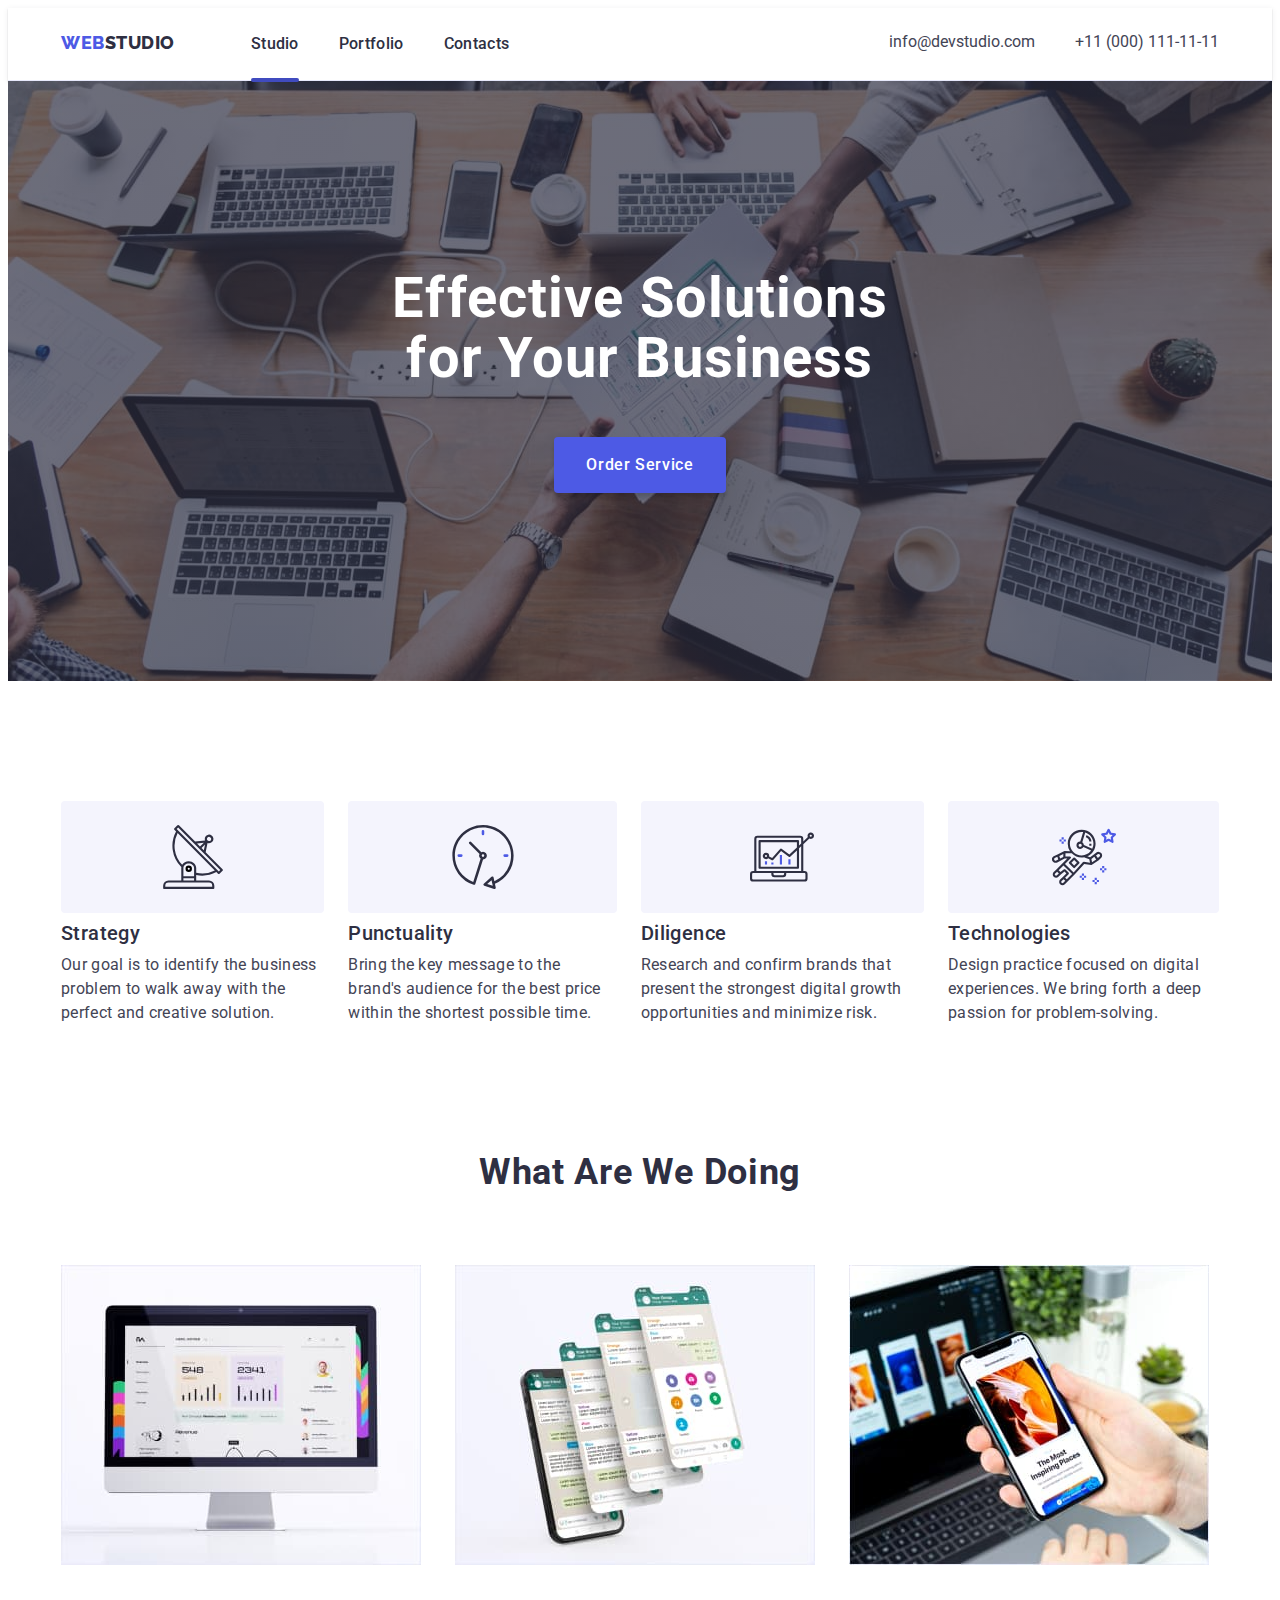
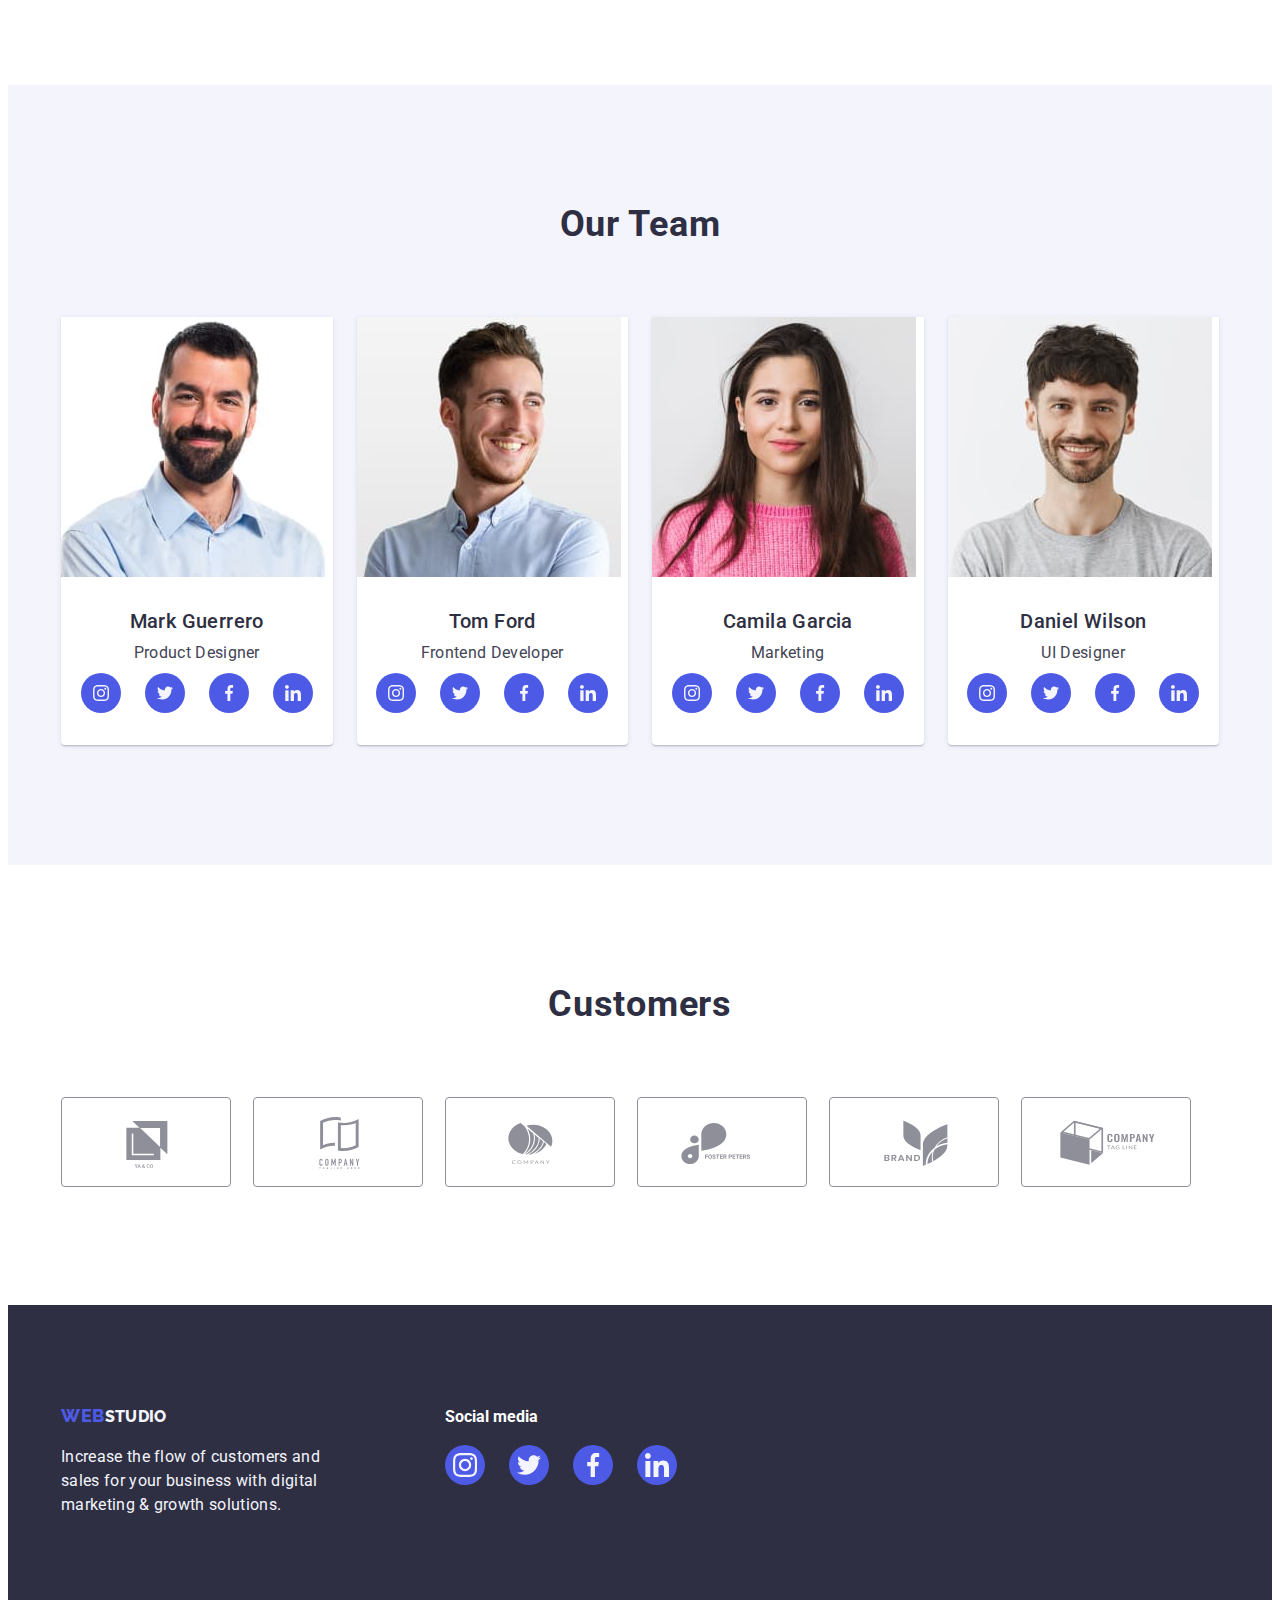
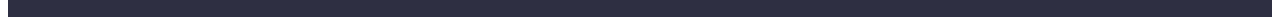
==== index.html @ e65b2683 "hom5" ====
<!DOCTYPE html>
<html lang="en">
<head>
    <meta charset="UTF-8">
    <meta http-equiv="X-UA-Compatible" content="IE=edge">
    <meta name="viewport" content="width=device-width, initial-scale=1.0">
    <title>Document</title>
    <link rel="preconnect" href="https://fonts.googleapis.com">
<link rel="preconnect" href="https://fonts.gstatic.com" crossorigin>
<link href="https://fonts.googleapis.com/css2?family=Raleway:wght@800&family=Roboto:wght@400;500;700&display=swap" rel="stylesheet">
<link rel="stylesheet" href="https://cdnjs.cloudflare.com/ajax/libs/modern-normalize/1.1.0/modern-normalize.min.css" integrity="sha512-wpPYUAdjBVSE4KJnH1VR1HeZfpl1ub8YT/NKx4PuQ5NmX2tKuGu6U/JRp5y+Y8XG2tV+wKQpNHVUX03MfMFn9Q==" crossorigin="anonymous" referrerpolicy="no-referrer" />    
<link rel="stylesheet" href="./css/styles.css"/>
</head>
<body>
    <header class="allmenu">
        <div class="container menu-line ">
            <nav class="menu-line">
                <a href="./index.html" class="logo link">Web<span class="logo-color-stud">Studio</span></a>
                <ul class="sait-menu list">
                    <li class="item"><a href="./index.html" class="menu activ-studio link">Studio</a></li> 
                    <li class="item"><a href="./portfolio.html" class="menu link">Portfolio</a></li>
                    <li class="item"><a href="" class="menu link">Contacts</a></li>
                </ul>
            </nav>
            <address class="contacts">
                <ul class="sait-cont list">
                    <li class="item"><a href="mailto:info@devstudio.com" class="email link ">info@devstudio.com</a></li>
                    <li class="item"><a href="tel:+110001111111" class="email link ">+11 (000) 111-11-11</a></li>
                </ul>
            </address> 
        </div>      
        </header>
<main>
    <!--hero-->
    <section class="caption section-hero">
    <div class="container">
   <h1 class="caption-lable">Effective Solutions for Your Business</h1>
   <button type="button" class="caption-but">Order Service</button>
    </div>
    </section>
     <!--section1-->
        <section class="list section-one">
        <div class="container">
        <h2 class="skills visualle-hidden">skills</h2>
        <ul class="skills-line list">
            <li class="list item skills-item">
                <div class="icon-skills">
                    <svg class="antenna" width="64" height="64">
                        <use href="./images/icons.svg#icon-antenna-1"></use>
                    </svg>
                </div>
                <h3 class="list-skills-h">Strategy</h3>
                <p class="list-skills-p">       
                    Our goal is to identify the business problem to walk away with the perfect and creative solution.</p>
                </li>
            <li class="list item skills-item ">
                <div class="icon-skills">
                    <svg class="clock" width="64" height="64">
                        <use href="./images/icons.svg#icon-clock-1"></use>
                    </svg>
                </div>
                <h3 class="list-skills-h">Punctuality</h3>
                <p class="list-skills-p">Bring the key message to the brand's audience for the best price within the shortest possible time.</p>
            </li>
            <li class="list item skills-item">
                <div class="icon-skills">
                    <svg class="diagram" width="64" height="64">
                        <use href="./images/icons.svg#icon-diagram-1"></use>
                    </svg>
                </div>
                <h3 class="list-skills-h">Diligence</h3>
                <p class="list-skills-p">Research and confirm brands that present the strongest digital growth opportunities and minimize risk.</p>
            </li>
            <li class="list item skills-item">
                <div class="icon-skills">
                    <svg class="astronaut" width="64" height="64">
                        <use href="./images/icons.svg#icon-astronaut-1"></use>
                    </svg>
                </div>
                <h3 class="list-skills-h"> Technologies</h3>
                <p class="list-skills-p"> Design practice focused on digital experiences. We bring forth a deep passion for problem-solving.</p>
            </li>
        </ul>
    </div>
    </section>
    <!--section2-->
       <section class="list-do section-two">
        <div class="container">
        <h2 class="list-do-h">What are we doing</h2>
        <ul class="imeg-line list">
            <li class="picture-g item">
                <img src="./images/Rectangle70.jpg" alt="gadget1" width="360" height="300">
            </li>
            <li class="picture-g item">
                <img src="./images/Rectangle71.jpg" alt="gadget2" width="360" height="300">
            </li>
            <li class="picture-g item">
                <img src="./images/Rectangle72.jpg" alt="gadgets" width="360" height="300">
            </li>
        </ul>
    </div>
    </section>
     <!--section3-->
        <section class="caption-end section-three">
        <div class="container">
        <h2 class="list-do-h">Our Team</h2>
        <ul class="photo-line list">
            <li class="caption-end-l item">
                <img src="./images/mark.jpg" alt="photo1" width="264" height="260">
                <div class="photo-text">
                    <h3 class="list-skills-h list-name">Mark Guerrero</h3>
                    <p class="list-skills-p list-name">Product Designer</p>
                    <ul class="soc-list list">
                        <li class="soc-item"><a href="" class="soc-link link"> 
                            <svg class="soc-icon" width="16" height="16">
                            <use href="./images/icons.svg#icon-instagram-2"></use>
                        </svg></a></li>
                        <li class="soc-item"><a href="" class="soc-link link">
                            <svg class="soc-icon" width="16" height="16">
                                <use href="./images/icons.svg#icon-twitter-1"></use>
                            </svg></a></li>
                        <li class="soc-item"><a href="" class="soc-link link">
                            <svg class="soc-icon" width="16" height="16">
                                <use href="./images/icons.svg#icon-facebook-1"></use>
                            </svg></a></li>
                        <li class="soc-item"><a href="" class="soc-link link"> 
                            <svg class="soc-icon" width="16" height="16">
                               <use href="./images/icons.svg#icon-linkedin-1"></use>
                        </svg></a></li>
                    </ul>
                </div>
            </li>
            <li class="caption-end-l item">
                <img src="./images/tom.jpg" alt="photo2" width="264" height="260">
                <div class="photo-text">
                    <h3 class="list-skills-h list-name">Tom Ford</h3>
                    <p class="list-skills-p list-name">Frontend Developer</p>
                    <ul class="soc-list list">
                        <li class="soc-item"><a href="" class="soc-link link">
                            <svg class="soc-icon" width="16" height="16">
                            <use href="./images/icons.svg#icon-instagram-2"></use>
                        </svg></a></li>
                        <li class="soc-item"><a href="" class="soc-link link">
                            <svg class="soc-icon" width="16" height="16">
                            <use href="./images/icons.svg#icon-twitter-1"></use>
                        </svg></a></li>
                        <li class="soc-item"><a href="" class="soc-link link">
                            <svg class="soc-icon" width="16" height="16">
                            <use href="./images/icons.svg#icon-facebook-1"></use>
                        </svg></a></li>
                        <li class="soc-item"><a href="" class="soc-link link">
                            <svg class="soc-icon" width="16" height="16">
                            <use href="./images/icons.svg#icon-linkedin-1"></use>
                     </svg></a></li>
                    </ul>
                </div>
            </li>
            <li class="caption-end-l item">
                <img src="./images/camila.jpg" alt="photo3" width="264" height="260">
                <div class="photo-text">
                    <h3 class="list-skills-h list-name">Camila Garcia</h3>
                    <p class="list-skills-p list-name">Marketing</p>
                    <ul class="soc-list list">
                        <li class="soc-item"><a href="" class="soc-link link">
                            <svg class="soc-icon" width="16" height="16">
                                <use href="./images/icons.svg#icon-instagram-2"></use>
                            </svg>
                        </a></li>
                        <li class="soc-item"><a href="" class="soc-link link">
                            <svg class="soc-icon" width="16" height="16">
                                <use href="./images/icons.svg#icon-twitter-1"></use>
                            </svg>
                        </a></li>
                        <li class="soc-item"><a href="" class="soc-link link">
                            <svg class="soc-icon" width="16" height="16"> 
                                <use href="./images/icons.svg#icon-facebook-1"></use>
                        </svg></a></li>
                        <li class="soc-item"><a href="" class="soc-link link">
                            <svg class="soc-icon" width="16" height="16">
                                <use href="./images/icons.svg#icon-linkedin-1"></use>
                         </svg>
                        </a>
                        </li>
                    </ul> 
                </div>
            </li>
            <li class="caption-end-l item">
              <img src="./images/daniel.jpg" alt="photo4" width="264" height="260">
              <div class="photo-text">
                    <h3 class="list-skills-h list-name">Daniel Wilson</h3>
                    <p class="list-skills-p list-name">UI Designer</p>
                    <ul class="soc-list list">
                        <li class="soc-item"><a href="" class="soc-link link"> 
                            <svg class="soc-icon" width="16" height="16">
                            <use href="./images/icons.svg#icon-instagram-2"></use>
                        </svg></a></li>
                        <li class="soc-item"><a href="" class="soc-link link">
                            <svg class="soc-icon" width="16" height="16">
                            <use href="./images/icons.svg#icon-twitter-1"></use>
                        </svg></a></li>
                        <li class="soc-item"><a href="" class="soc-link link">
                            <svg class="soc-icon" width="16" height="16"> 
                                <use href="./images/icons.svg#icon-facebook-1"></use>
                        </svg></a></li>
                        <li class="soc-item"><a href="" class="soc-link link"> 
                            <svg class="soc-icon" width="16" height="16">
                            <use href="./images/icons.svg#icon-linkedin-1"></use>
                     </svg></a></li>
                    </ul>
              </div>
           </li>
        </ul>
        </div>
        </section>
     <!--section4-->
         <section class="section-one section-three">
            <div class="container">
            <h2 class="list-do-h">Customers</h2>
           <ul class="logo-line list">
            <li class="icon-logo">
                <a href="" class="icon-logo-link">
                    <svg class="icon-link" width="104" height="56">
                        <use href="./images/icons.svg#icon-Logo2"></use>
                    </svg>
                </a>
            </li>
            <li class="icon-logo">
                <a href="" class="icon-logo-link">
                    <svg class="icon-link" width="104" height="56">
                        <use href="./images/icons.svg#icon-Logo3"></use>
                    </svg>
                </a>
            </li>
            <li class="icon-logo">
                <a href="" class="icon-logo-link">
                    <svg class="icon-link" width="104" height="56">
                        <use href="./images/icons.svg#icon-Logo4"></use>
                    </svg>
                </a>
            </li>
            <li class="icon-logo">
                <a href="" class="icon-logo-link">
                    <svg class="icon-link"  width="104" height="56">
                        <use href="./images/icons.svg#icon-Logo5"></use>
                    </svg>
                </a>
            </li>
            <li class="icon-logo">
                <a href="" class="icon-logo-link">
                    <svg class="icon-link" width="104" height="56">
                        <use href="./images/icons.svg#icon-Logo6"></use>
                    </svg>
                </a>
            </li>
            <li class="icon-logo">
                <a href="" class="icon-logo-link">
                    <svg class="icon-link" width="104" height="56">
                        <use href="./images/icons.svg#icon-Logo7"></use>
                    </svg>
                </a>
            </li>
           </ul>
            </div>
         </section>
    </main>
    <footer class="footer">
     <div class="container footer-line">
        <div><a href="./index.html" class="logo link">Web<span class="logo-color-end">Studio</span></a>
            <p class="logo-color-end">Increase the flow of customers and sales for your business with digital marketing & growth solutions.</p></div>
        <div><h3 class="icon-header-text">Social media</h3>
            <ul class="soc-list list">
                <li class="soc-item"><a href="" class="soc-link-footer soc-link link"> 
                    <svg class="soc-icon" width="24" height="24">
                    <use href="./images/icons.svg#icon-instagram-2"></use>
                </svg></a></li>
                <li class="soc-item"><a href="" class="soc-link-footer soc-link link">
                    <svg class="soc-icon" width="24" height="24">
                    <use href="./images/icons.svg#icon-twitter-1"></use>
                </svg></a></li>
                <li class="soc-item"><a href="" class="soc-link-footer soc-link link">
                    <svg class="soc-icon" width="24" height="24"> 
                        <use href="./images/icons.svg#icon-facebook-1"></use>
                </svg></a></li>
                <li class="soc-item"><a href="" class="soc-link-footer soc-link link"> 
                    <svg class="soc-icon" width="24" height="24">
                    <use href="./images/icons.svg#icon-linkedin-1"></use>
             </svg></a></li>
            </ul></div>
       </div>
    </div>
    </footer>
  </body>
</html>
---- css/styles.css ----
.link {
    text-decoration: none;
}
p, 
h1, 
h2, 
h3, 
h4, 
h5, 
h6 {
    margin: 0;
}
ul{
    margin: 0;
    padding-left: 0;
}
img{
    display: block;
    max-width: 100%;
    height: auto;
}
.container{
    max-width: 1158px;
    padding-left: 15px;
    padding-right: 15px;
    margin: 0 auto; 
}
:root{
    --accent-color:  #434455;
    --iris-color: #4d5ae5;
    --navyblue-color:  #2e2f42;
    --click-color: #404bbf;
    --cornflower-color: #E7E9FC;
    --white-color: #FFFFFF;
    --cloud-color: #F4F4FD;
}
body {
    font-family: Roboto, sans-serif;
    color: var(--accent-color);
}

.allmenu {
    padding-top: 24px;
    padding-bottom: 24px;
    border-bottom: 1px solid var(--cornflower-color);
    box-shadow: 0px 2px 1px rgba(46, 47, 66, 0.08), 
    0px 1px 1px rgba(46, 47, 66, 0.16), 
    0px 1px 6px rgba(46, 47, 66, 0.08);
}
.menu-line{
    display: flex;
}
.logo {
    font-family: Raleway, sans-serif;
    font-weight: 800;
    font-size: 18px;
    line-height: 1.17;
    letter-spacing: 0.03em;
    color: var(--iris-color);
    text-transform: uppercase; 
}
.email{
    position: relative;
    color: var(--accent-color);

    transition: color 250ms cubic-bezier(0.4, 0, 0.2, 1);
}
.email:hover,
.email:focus{
    color: var(--click-color);
}
.menu {
    position: relative;
    font-weight: 500;
    line-height: 1.5;
    letter-spacing: 0.02em;
    color: var(--navyblue-color);

    transition: color 250ms cubic-bezier(0.4, 0, 0.2, 1);
}
.menu:hover,
.menu:focus{
    color: var(--click-color); 
}
.activ-studio::after, 
.activ-portfolio::after{
    content: '';
    display: block;
    position: absolute;
    width: 100%;
    height: 4px;
    left: 0px;
    top: 44px;

    background: var(--click-color);
    border-radius: 2px;

    z-index: 0;

    transition: opacity 250ms cubic-bezier(0.4, 0, 0.2, 1);

}
.activ-studio:active::after,
.activ-portfolio:active::after{
    z-index: 1;
}
.logo-color-stud{
    color: var(--navyblue-color);
}
.sait-menu {
    display: flex;
    margin-left: 76px;
  
}
.sait-menu {
    gap: 40px;
    
}
.sait-cont{
    display: flex;
    margin-left: auto;
    gap: 40px;
}
.section-hero{
    padding-top: 188px;
    padding-bottom: 188px;
}
.section-one{
    padding-top: 120px; 
    padding-bottom: 120px;
}
.section-two{
    padding-bottom: 120px;
}
.section-three{
    padding-top: 120px;
    padding-bottom: 120px;
}
.section-portfolio{
    padding: 96px 0px 120px 0px;
}
.caption {
    max-width: 1600px;
    margin: 0 auto;
    background-color:var(--navyblue-color);
    background-image: linear-gradient(rgba(46, 47, 66, 0.7), 
    rgba(46, 47, 66, 0.7)), 
    url(../images/people-office\ 1.jpg);
    background-repeat: no-repeat;
    background-position: center;
    background-size: cover;
}
.caption-lable {
    font-size: 56px;
    line-height: 1.07;
    width: 496px;
    letter-spacing: 0.02em;
    color: var(--white-color);
    margin: auto;
    text-align: center;
    margin-bottom: 48px;
}
.caption-but{
    position: relative;
    background-color: var(--iris-color);
    font-family: "Roboto", sans-serif;
    font-weight: 500;
    font-size: 16px;
    line-height: 1.5;
    letter-spacing: 0.04em;
    color: var(--white-color);
    cursor: pointer;
    margin: auto;
    display: block;
    padding: 16px 32px 16px 32px;
    border: var(--iris-color);
    border-radius: 4px;
    box-shadow: 0px 4px 4px rgba(0, 0, 0, 0.15);

    transition: background-color 250ms cubic-bezier(0.4, 0, 0.2, 1);
}
.caption-but:hover,
.caption-but:focus{
    background-color:  var(--click-color);
}

/*--------------------------SECTION-1----------------------*/
.visualle-hidden{
    position: absolute;
    width: 1px;
    height: 1px;
    margin: -1px;
    border: 0;
    padding: 0;
    white-space: nowrap;
    clip-path: inset(100%);
    clip: rect(0 0 0 0);
    overflow: hidden; 
} 
.skills-item{
    flex-basis: calc((100%-3*24)/4);
}
/* .skills-item::before{
    display: block;
    content: "";
    height: 112px;
    background-repeat: no-repeat;
    background-position: center;
    background-size: contain;
    background-color: var(--cloud-color);
}*/
.icon-skills{
    height: 112px;
    background-color: var(--cloud-color);
    border-radius: 4px;
    display: flex;
    align-items: center;
    justify-content: center;
    margin-bottom: 8px;
}

.list-skills-h{
    font-weight: 500;
    font-size: 20px;
    line-height: 1.2;
    letter-spacing: 0.02em;
    color: var(--navyblue-color);
    margin-bottom: 8px;
    
}
.list-skills-p{
    font-weight: 400;
    font-size: 16px;
    line-height: 1.5;
    letter-spacing: 0.02em;
    color: var(--accent-color); 
    margin-bottom: 8px;
   
}
.list-name {
    text-align: center;
}
.skills-line{
    display: flex;
    gap: 24px;
}
.imeg-line{
    display: flex;
    flex-wrap: wrap;
    gap: 48px 24px;
}
.picture-g{
    width: calc((100% - 48px) / 3);
}
.picture{
    border-left: 1px solid var(--cornflower-color);
    border-bottom: 1px solid var(--cornflower-color);
    border-right: 1px solid var(--cornflower-color);
    padding: 32px 16px 32px 16px;
}
.card-portfolio{
    position: relative;
    display: block;

    transition: box-shadow 250ms cubic-bezier(0.4, 0, 0.2, 1);
}
.card-portfolio:hover,
.card-portfolio:focus{
    box-shadow: 0px 1px 6px rgba(46, 47, 66, 0.08), 
    0px 1px 1px rgba(46, 47, 66, 0.16), 
    0px 2px 1px rgba(46, 47, 66, 0.08);
}

/*--------------------------SECTION-3----------------------*/
.list-do-h{
    font-size: 36px;
    line-height: 1.11;
    text-align: center;
    letter-spacing: 0.02em;
    text-transform: capitalize;
    color: var(--navyblue-color);
    margin-bottom: 72px;
}
.photo-line{
    display: flex;
    gap: 24px;
}
.box-text{
    border-width: 1px;
    border-color: var(--cornflower-color);
    border-style: solid;
}
.photo-text{
    padding: 32px 0px 32px 0px;
}
.soc-list {
    display: flex;
    justify-content: center;
    gap: 24px;
}
.soc-item {
    width: 40px;
    height: 40px;
   
}
.soc-link {
    position: relative;
    width: 100%;
    height: 100%;
    border-radius: 50%;
    background-color: var(--iris-color);
    display: flex;
    align-items: center;
    justify-content: center; 

    transition: background-color 250ms cubic-bezier(0.4, 0, 0.2, 1);
}
.soc-link:hover,
.soc-link:focus{
    background-color: var(--click-color);
}
.soc-icon{
    fill: var(--cloud-color);
}

.caption-end{
    background-color: var(--cloud-color);
}
.caption-end-l{
    background-color: var(--white-color);
    width: calc((100% - 72px) / 4);
    border-radius: 0px 0px 4px 4px;
    box-shadow: 0px 1px 6px rgba(46, 47, 66, 0.08), 
    0px 1px 1px rgba(46, 47, 66, 0.16), 
    0px 2px 1px rgba(46, 47, 66, 0.08);

}
.icon-logo{
    width: 168px;
    height: 88px;
   
}
.icon-logo-link{
    position: relative;
    display: flex;
    width: 100%;
    height: 100%;
    border: 1px solid #8E8F99;
    border-radius: 4px;
    align-items: center;
    justify-content: center;
    fill: #8E8F99;

    transition: border-color 250ms cubic-bezier(0.4, 0, 0.2, 1),
    fill 250ms cubic-bezier(0.4, 0, 0.2, 1);
}
.icon-logo-link:hover,
.icon-logo-link:focus{
    fill: var(--click-color);
    border-color: var(--click-color);
}
.logo-line{
    display: flex;
    gap: 24px;
}
.footer{
    background-color:var(--navyblue-color);
    padding-top: 100px;
    padding-bottom: 100px;
}
.icon-header-text{
    font-size: 16px;
    line-height: calc(24px / 16px);
    color: var(--white-color);
    margin-bottom: 16px;
}
    
.list{
    list-style:none;
}
.logo-color-end{
    font-size: 16px;
    line-height: 24px;
    letter-spacing: 0.02em;
    color: var(--cloud-color);
    width: 264px;
    margin-top: 16px;
}
.contacts{
    font-style: normal;
    list-style: none;
    margin-left: auto;
}
.footer-line{
    display: flex;
    gap: 120px;
}
.soc-link-footer{
    position: relative;
    transition: background-color 250ms cubic-bezier(0.4, 0, 0.2, 1);
}
.soc-link-footer:hover,
.soc-link-footer:focus{
    background-color: #31D0AA;
}
 /*-------------------BUTTON-------------------  */
.titls-button{
    position: relative;
    font-family: "Roboto", sans-serif;
    font-weight: 500;
    font-size: 16px;
    line-height: 1.5;
    letter-spacing: 0.04em;
    color: var(--iris-color);
    background-color: var(--cloud-color);
    cursor: pointer;
    padding: 12px 24px 12px 24px;
    border: 1px solid var(--cornflower-color);
    border-radius: 4px;

    transition: color 250ms cubic-bezier(0.4, 0, 0.2, 1),
    background-color 250ms cubic-bezier(0.4, 0, 0.2, 1),
    box-shadow 250ms cubic-bezier(0.4, 0, 0.2, 1),
    border-color 250ms cubic-bezier(0.4, 0, 0.2, 1);
}
.titls-button:hover,
.titls-button:focus{
    color: var(--white-color);
    background-color: var(--click-color);
    box-shadow: 0px 3px 1px rgba(0, 0, 0, 0.1),
    0px 2px 1px rgba(0, 0, 0, 0.08),
    0px 2px 2px rgba(0, 0, 0, 0.12);
    border-color: transparent;
}
.button-line{
    display: flex;
    justify-content: center;
    gap: 24px; 
    margin-bottom: 72px;
}
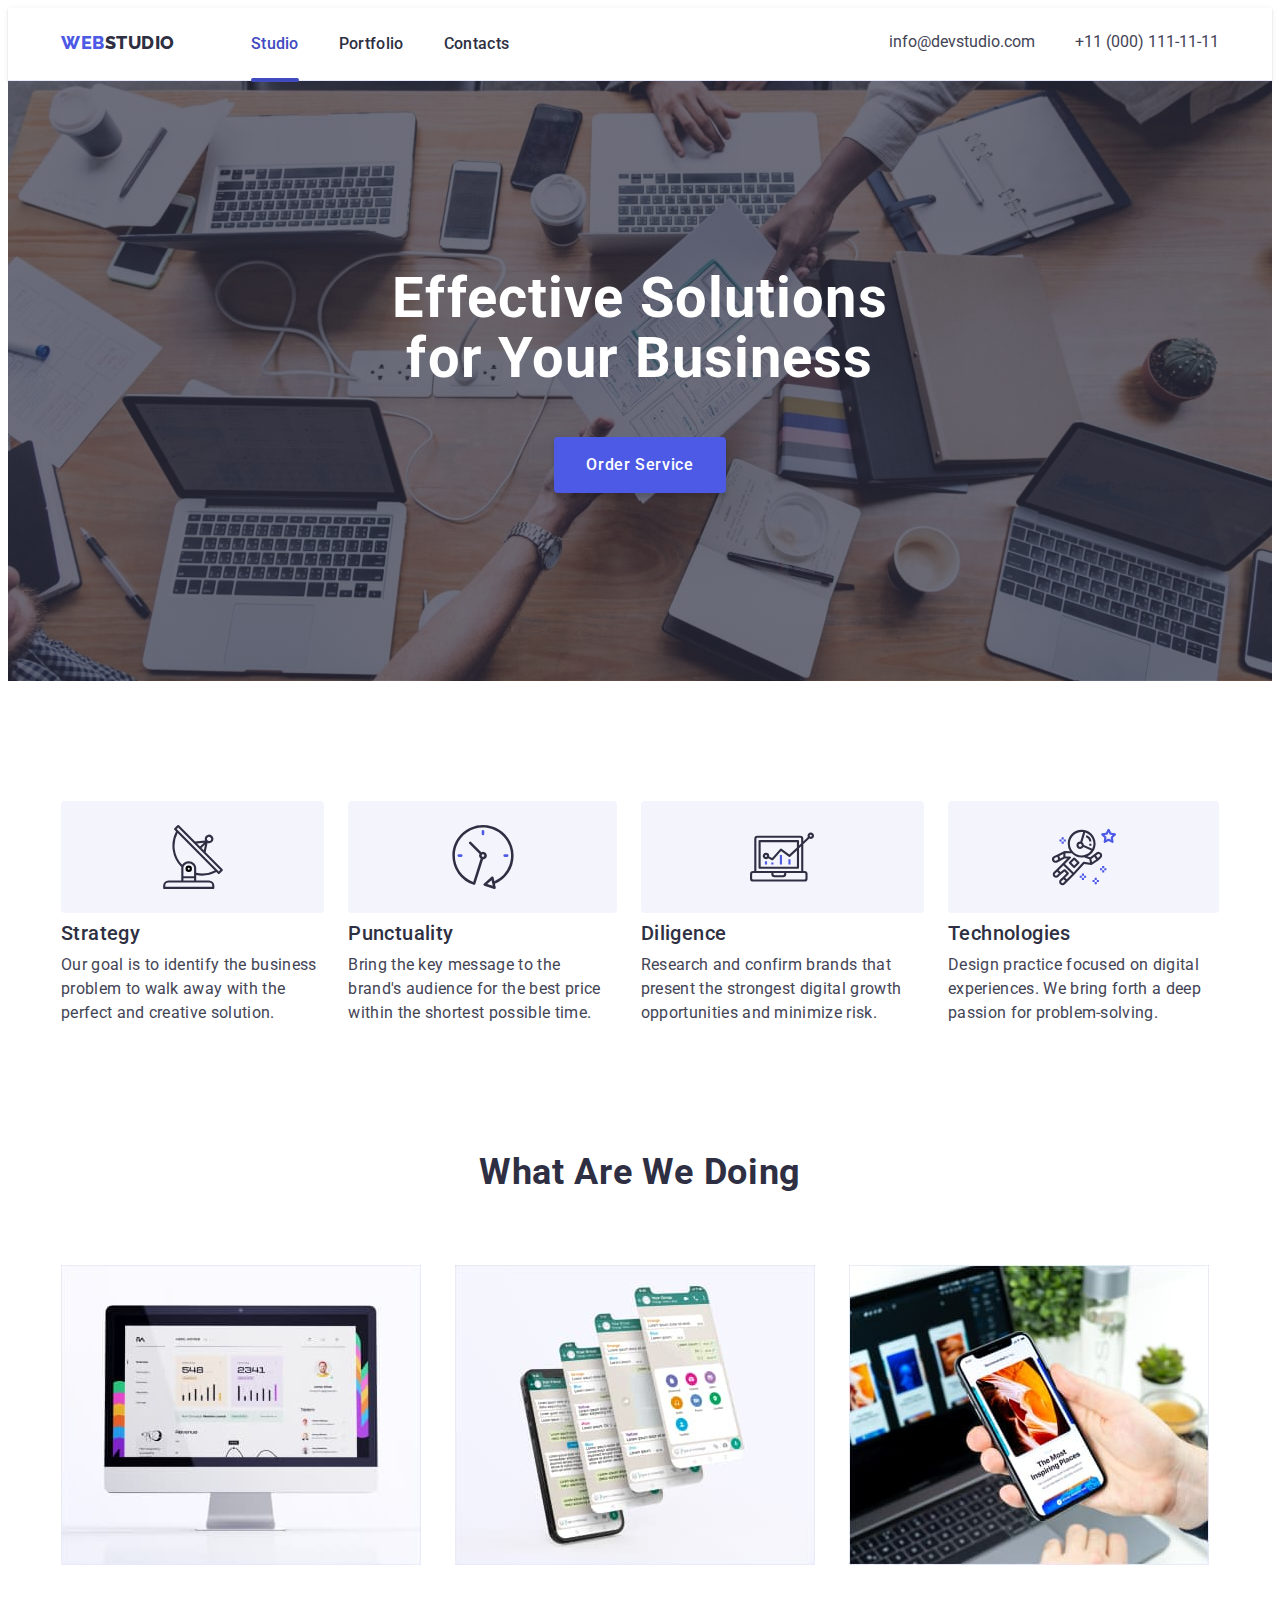
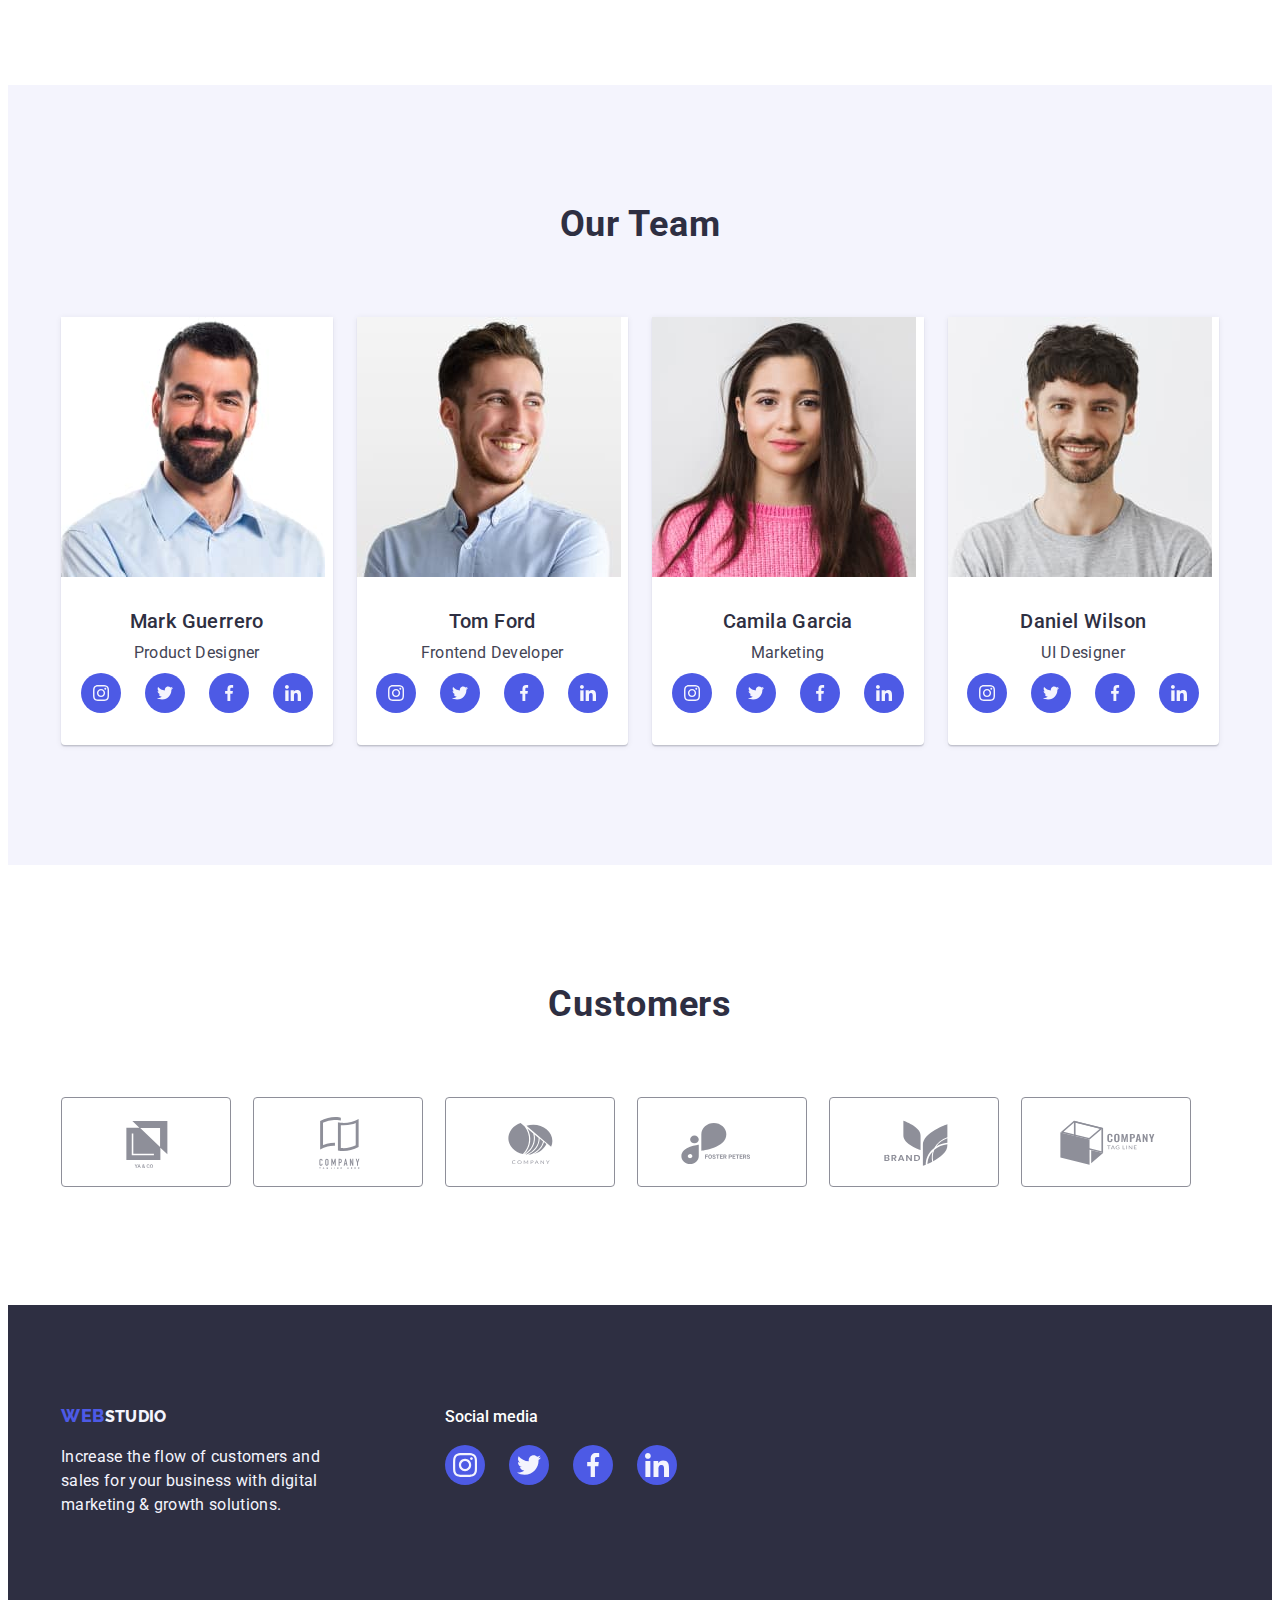
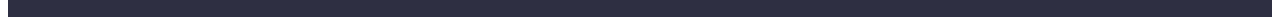
==== commit 33f9a5cc: "hom5" ====
--- a/index.html
+++ b/index.html
@@ -35,7 +35,7 @@
     <section class="caption section-hero">
     <div class="container">
    <h1 class="caption-lable">Effective Solutions for Your Business</h1>
-   <button type="button" class="caption-but">Order Service</button>
+   <button type="button" data-modal-open class="caption-but">Order Service</button>
     </div>
     </section>
      <!--section1-->
@@ -289,5 +289,15 @@
        </div>
     </div>
     </footer>
+    <div class="backdrop is-hidden" data-modal>
+        <div class="modal">
+           <button type="button" class="modal-btn" data-modal-close>
+            <svg class="btn-close" width="8" height="8">
+                <use href="./images/icons.svg#icon-Vector"></use>
+            </svg>
+           </button> 
+        </div>
+    </div>
+    <script src="./jc/modal.js"></script>
   </body>
 </html>--- a/css/styles.css
+++ b/css/styles.css
@@ -82,6 +82,14 @@
 .menu:focus{
     color: var(--click-color); 
 }
+.activ-studio{
+    color: var(--click-color);
+}
+
+.activ-portfolio{
+    color: var(--click-color);
+}
+
 .activ-studio::after, 
 .activ-portfolio::after{
     content: '';
@@ -144,7 +152,7 @@
     margin: 0 auto;
     background-color:var(--navyblue-color);
     background-image: linear-gradient(rgba(46, 47, 66, 0.7), 
-    rgba(46, 47, 66, 0.7)), 
+    rgba(46, 47, 66, 0.7)),
     url(../images/people-office\ 1.jpg);
     background-repeat: no-repeat;
     background-position: center;
@@ -270,6 +278,52 @@
     0px 1px 1px rgba(46, 47, 66, 0.16), 
     0px 2px 1px rgba(46, 47, 66, 0.08);
 }
+.overley{
+    position: relative;
+    overflow: hidden; 
+
+    
+}
+.overley::after{
+    display:block;
+    content: '';
+
+    position: absolute;
+    
+    width: 100%;
+    height: 100%;
+    background-color: var(--iris-color);
+    
+    transform: translateY(0);
+    transition: transform 250ms cubic-bezier(0.4, 0, 0.2, 1);
+
+}
+.card-portfolio:hover .overley::after,
+.card-portfolio:focus .overley::after{
+    transform: translateY(-100%);
+}
+.overley-text{
+    position: absolute;
+    width: 296px;
+    height: 96px;
+    left: 32px;
+    top: 40px;
+
+    font-weight: 400;
+    font-size: 16px;
+    line-height: calc(24px / 16px);
+    letter-spacing: 0.02em;
+    color: var(--cloud-color);
+    z-index: 1;
+
+    transform: translateY(300%);
+    transition: transform 250ms cubic-bezier(0.4, 0, 0.2, 1);
+
+}
+.card-portfolio:hover .overley-text,
+.card-portfolio:focus .overley-text{
+    transform: translateY(0);
+} 
 
 /*--------------------------SECTION-3----------------------*/
 .list-do-h{
@@ -369,8 +423,9 @@
     padding-bottom: 100px;
 }
 .icon-header-text{
+    font-weight: 500;
     font-size: 16px;
-    line-height: calc(24px / 16px);
+    line-height: 1.5;
     color: var(--white-color);
     margin-bottom: 16px;
 }
@@ -395,10 +450,10 @@
     display: flex;
     gap: 120px;
 }
-.soc-link-footer{
+/* .soc-link-footer{
     position: relative;
     transition: background-color 250ms cubic-bezier(0.4, 0, 0.2, 1);
-}
+} */
 .soc-link-footer:hover,
 .soc-link-footer:focus{
     background-color: #31D0AA;
@@ -437,4 +492,63 @@
     justify-content: center;
     gap: 24px; 
     margin-bottom: 72px;
-}+}
+/* -----------------MODAL----------------- */
+.backdrop{
+    position: fixed;
+    width: 100%;
+    height: 100%;
+    left: 0px;
+    top: 0px;
+    background-color:  rgba(46, 47, 66, 0.4);
+
+    transition:  opacity 250ms cubic-bezier(0.4, 0, 0.2, 1),
+    visibility 250ms cubic-bezier(0.4, 0, 0.2, 1) ;
+}
+.modal{
+    position: absolute;
+    width: 408px;
+    height: 576px;
+    left: 50%;
+    top: 50%; 
+    padding: 24px;
+
+    background-color: #FCFCFC;
+    box-shadow: 0px 1px 1px rgba(0, 0, 0, 0.14), 
+    0px 1px 3px rgba(0, 0, 0, 0.12), 0px 2px 1px rgba(0, 0, 0, 0.2);
+    border-radius: 4px;
+
+    transform: translate(-50%, -50%) scale(1);
+    transition: transform 250ms cubic-bezier(0.4, 0, 0.2, 1) ;
+}
+
+.is-hidden.backdrop .modal{
+    transform: translate(-100%,-100%) scale(0) ;
+}
+.modal-btn{
+    position: absolute;
+    right: 24px;
+    width: 24px;
+    height: 24px;
+    background-color: var(--cornflower-color);
+    border: 1px solid rgba(0, 0, 0, 0.1);
+    border-radius: 50%;
+   
+    display: flex; 
+    align-items: center; 
+    justify-content: center;
+    cursor: pointer;
+
+    transition: background-color 250ms cubic-bezier(0.4, 0, 0.2, 1);
+    transition: fill 250ms cubic-bezier(0.4, 0, 0.2, 1);
+}
+.modal-btn:hover,
+.modal-btn:focus{
+    background-color: var(--click-color);
+    fill: var(--white-color);
+}
+.is-hidden{
+    opacity: 0;
+    visibility: hidden;
+    pointer-events: none;
+}
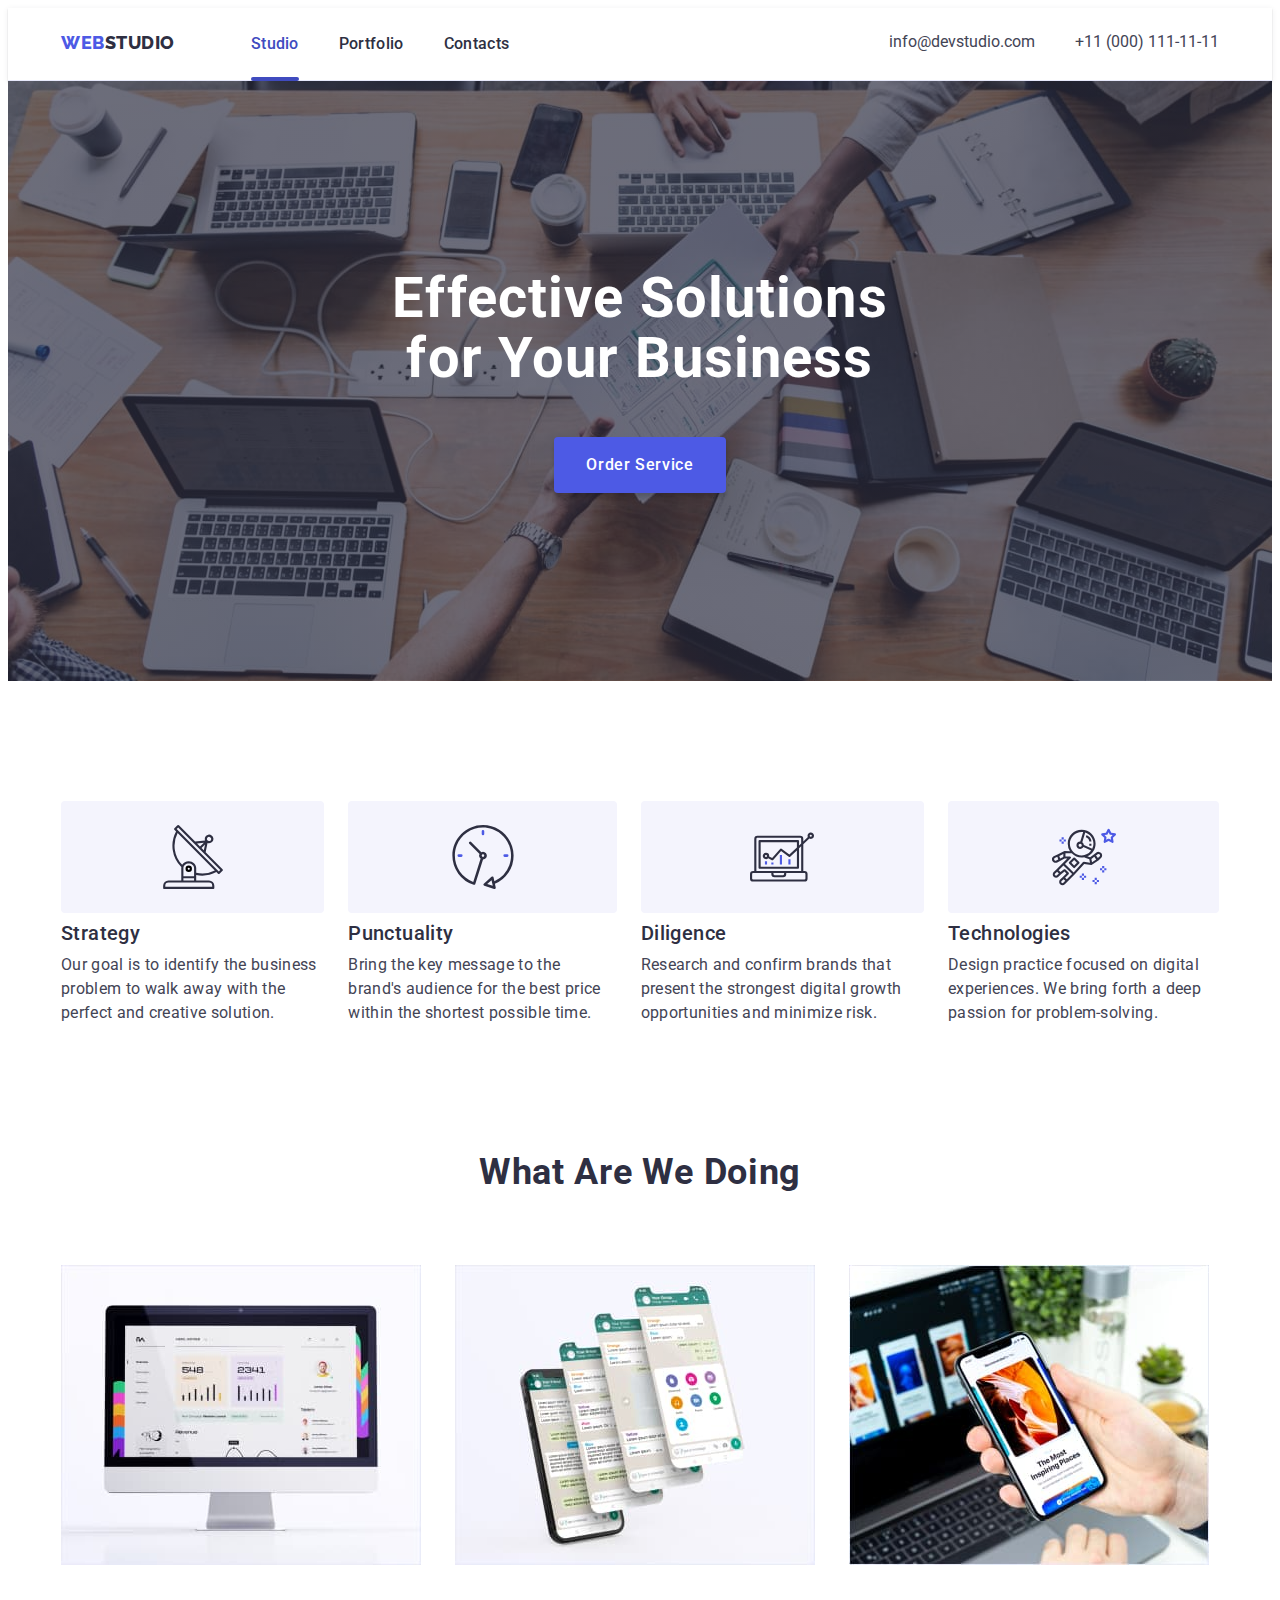
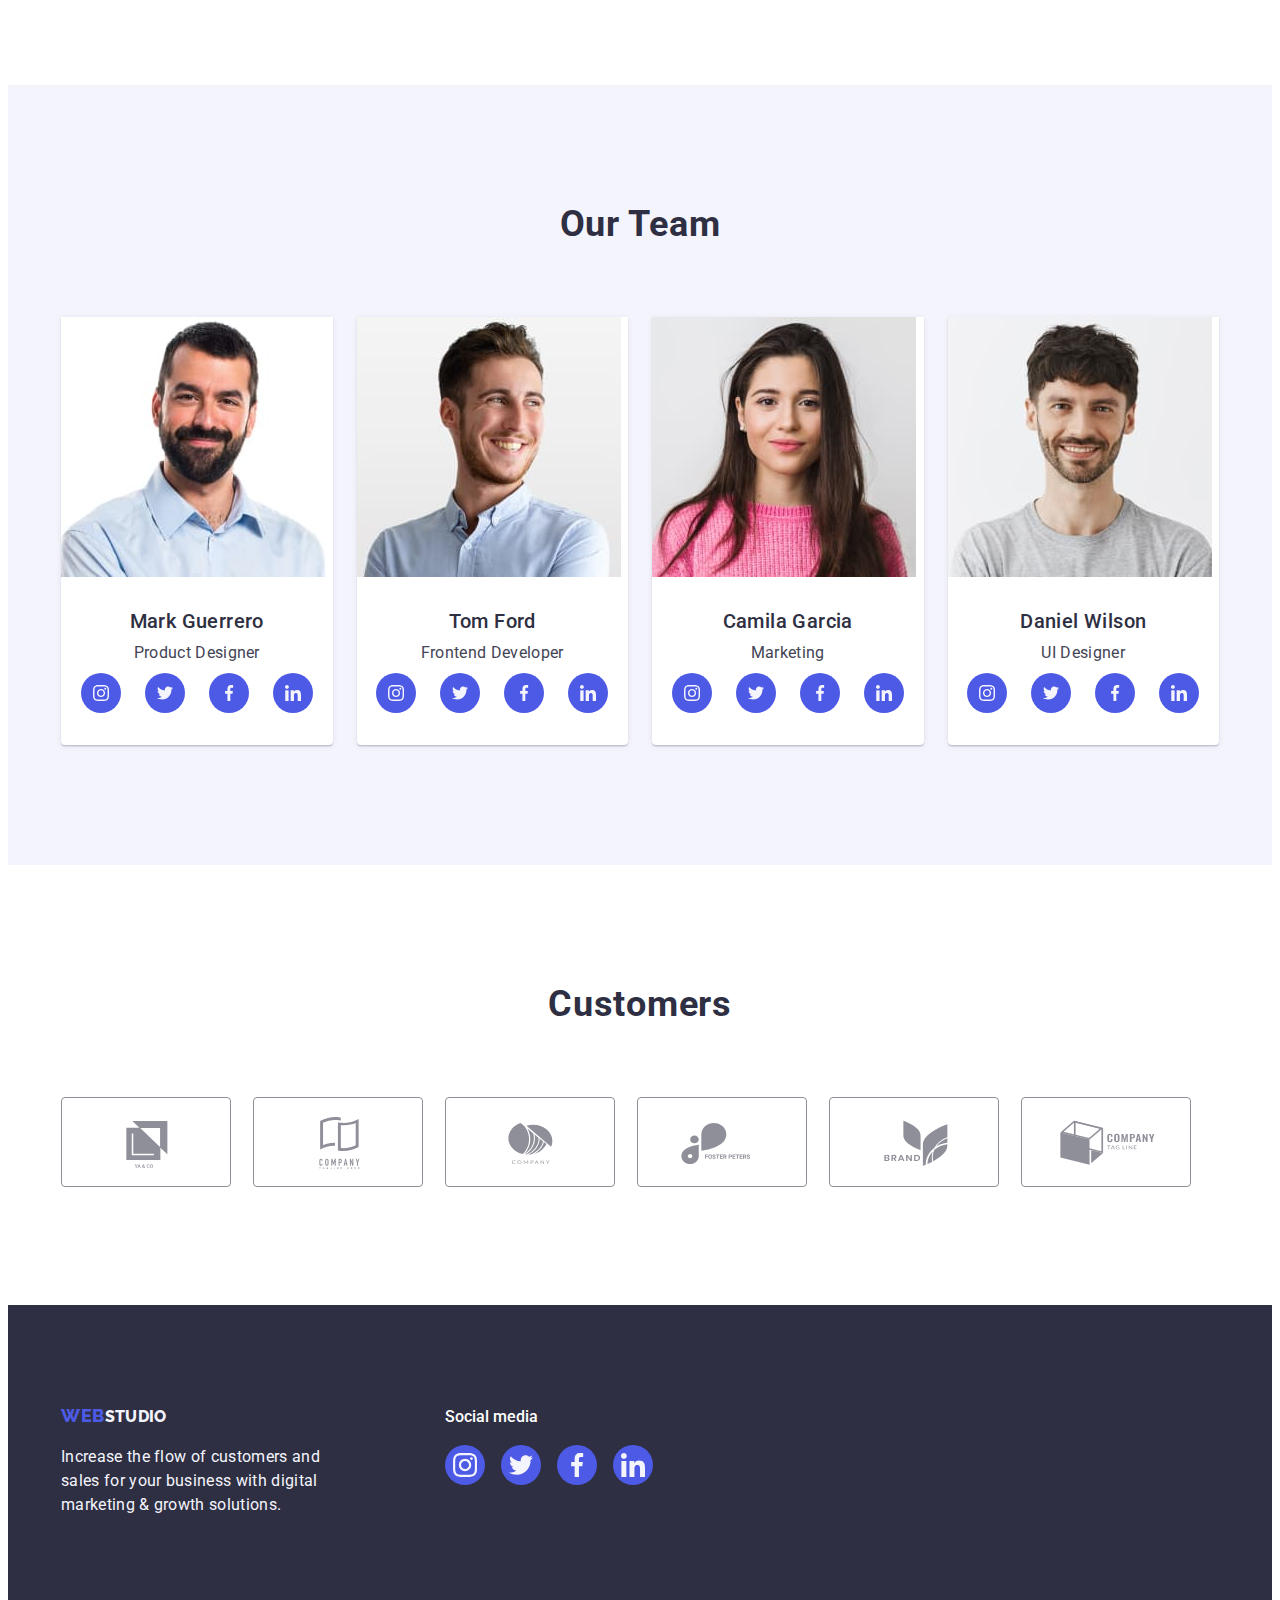
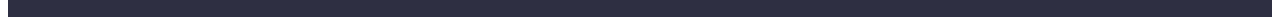
==== commit 2787b22a: "hom5" ====
--- a/index.html
+++ b/index.html
@@ -268,7 +268,7 @@
         <div><a href="./index.html" class="logo link">Web<span class="logo-color-end">Studio</span></a>
             <p class="logo-color-end">Increase the flow of customers and sales for your business with digital marketing & growth solutions.</p></div>
         <div><h3 class="icon-header-text">Social media</h3>
-            <ul class="soc-list list">
+            <ul class="soc-list-footer list">
                 <li class="soc-item"><a href="" class="soc-link-footer soc-link link"> 
                     <svg class="soc-icon" width="24" height="24">
                     <use href="./images/icons.svg#icon-instagram-2"></use>
--- a/css/styles.css
+++ b/css/styles.css
@@ -98,7 +98,7 @@
     width: 100%;
     height: 4px;
     left: 0px;
-    top: 44px;
+    top: 43px;
 
     background: var(--click-color);
     border-radius: 2px;
@@ -311,7 +311,7 @@
 
     font-weight: 400;
     font-size: 16px;
-    line-height: calc(24px / 16px);
+    line-height: calc(24 / 16);
     letter-spacing: 0.02em;
     color: var(--cloud-color);
     z-index: 1;
@@ -351,6 +351,11 @@
     display: flex;
     justify-content: center;
     gap: 24px;
+}
+.soc-list-footer{
+    display: flex;
+    justify-content: center;
+    gap: 16px;
 }
 .soc-item {
     width: 40px;
@@ -539,8 +544,8 @@
     justify-content: center;
     cursor: pointer;
 
-    transition: background-color 250ms cubic-bezier(0.4, 0, 0.2, 1);
-    transition: fill 250ms cubic-bezier(0.4, 0, 0.2, 1);
+    transition: background-color 250ms cubic-bezier(0.4, 0, 0.2, 1),
+    fill 250ms cubic-bezier(0.4, 0, 0.2, 1);
 }
 .modal-btn:hover,
 .modal-btn:focus{
